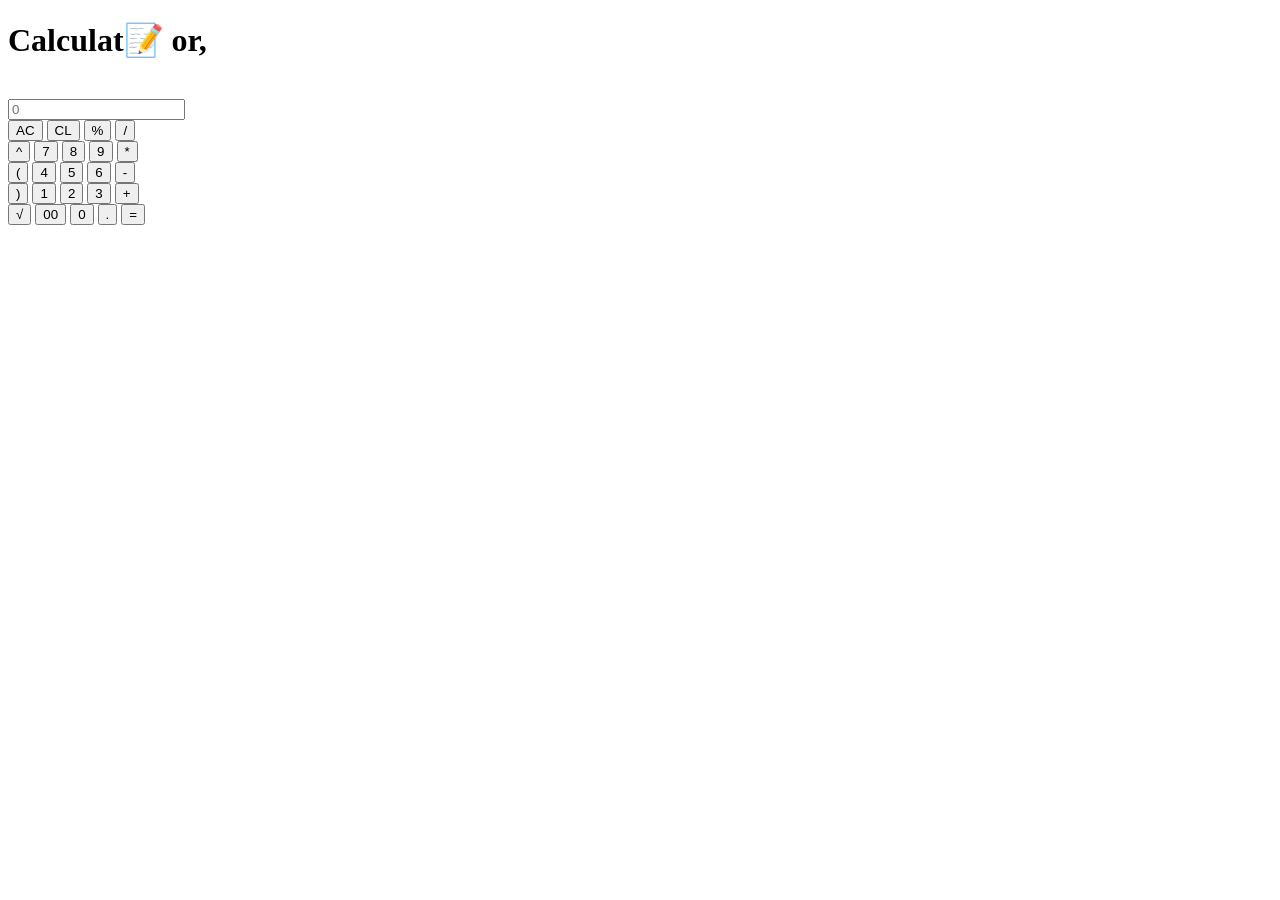
==== index.html @ e7951ebb "updated index.html" ====
<!DOCTYPE html>
<html lang="en">
  <head>
    <meta http-equiv="Content-Type" content="text/html; charset=utf-8" />
    <meta
      name="description"
      content="This is a beginner project using HTML,CSS and JavaScript. It is still under development."
    />
    <meta http-equiv="X-UA-Compatible" content="IE=edge" />
    <meta name="viewport" content="width=device-width, initial-scale=1" />
    <link rel="stylesheet" href="assets/calc.css" type="text/css" />
    <title>Calculator</title>
  </head>

  <body>
    <div>
      <h1>Calculat📝 or,</h1>
      <br />
    </div>

    <div class="calculator">
      <div id="displayScreen">
        <input type="text" placeholder="0" id="screen" />
      </div>
      <div>
        <button id="allclr">AC</button>
        <button id="clr">CL</button>

        <button class="a_op">%</button>
        <button class="a_op">/</button>
      </div>
      <div>
        <button id="power">^</button>
        <button>7</button>
        <button>8</button>
        <button>9</button>
        <button class="a_op">*</button>
      </div>
      <div>
        <button>(</button>
        <button>4</button>
        <button>5</button>
        <button>6</button>
        <button class="a_op">-</button>
      </div>
      <div>
        <button>)</button>
        <button>1</button>
        <button>2</button>
        <button>3</button>
        <button class="a_op">+</button>
      </div>
      <div>
        <button id="root">&radic;</button>
        <button>00</button>
        <button>0</button>
        <button>.</button>
        <button id="equalbtn">=</button>
      </div>
    </div>
    <!-- custom javascript -->
    <script src="assets/calc.js" type="text/javascript"></script>
  </body>
</html>
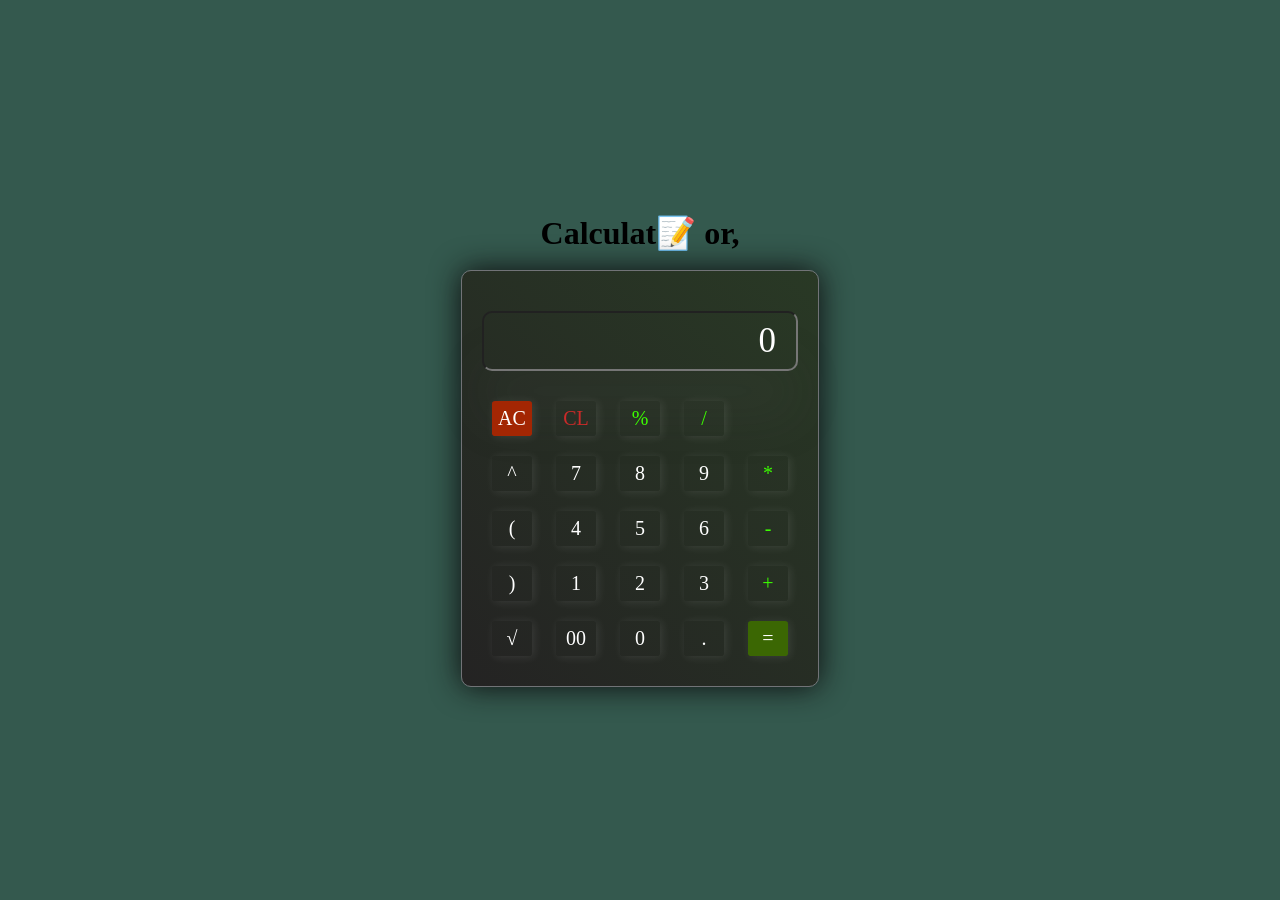
==== commit a308c2af: "updated" ====
--- a/index.html
+++ b/index.html
@@ -8,7 +8,7 @@
     />
     <meta http-equiv="X-UA-Compatible" content="IE=edge" />
     <meta name="viewport" content="width=device-width, initial-scale=1" />
-    <link rel="stylesheet" href="assets/calc.css" type="text/css" />
+    <link rel="stylesheet" href="assets/style.css" type="text/css" />
     <title>Calculator</title>
   </head>
 
@@ -59,6 +59,6 @@
       </div>
     </div>
     <!-- custom javascript -->
-    <script src="assets/calc.js" type="text/javascript"></script>
+    <script src="assets/main.js" type="text/javascript"></script>
   </body>
 </html>
--- a/assets/style.css
+++ b/assets/style.css
@@ -0,0 +1,81 @@
+* {
+  margin: 0;
+  box-sizing: border-box;
+  padding: 0;
+  font-family: "Times New Roman", Times, serif, sans-serif;
+}
+html {
+  scroll-behavior: smooth;
+}
+body {
+  background: #34594e;
+  display: flex;
+  flex-direction: column;
+  width: 100%;
+  height: 100vh;
+  justify-content: center;
+  align-items: center;
+}
+h1 {
+  text-align: center;
+}
+.calculator {
+  border: 1px solid #717377;
+  border-radius: 10px;
+  padding: 20px;
+  background: linear-gradient(45deg, #242323, #293925);
+  box-shadow: 0px 0px 30px rgb(13, 13, 14);
+}
+/* ---------------display---------------- */
+.calculator input {
+  width: 60px;
+  height: 60px;
+  padding: 20px;
+  border-radius: 10px;
+
+  background: transparent;
+  box-shadow: 0px 50px 50px rgba(84, 84, 84, 0.1);
+  font-size: 35px;
+  text-align: right;
+  cursor: pointer;
+}
+#displayScreen {
+  display: flex;
+  justify-content: flex-end;
+
+  margin: 20px 0;
+}
+#screen {
+  flex: 1;
+  color: #ffffff;
+}
+
+input::placeholder {
+  color: #ffffff;
+}
+/*---------------------- buttons------------------- */
+button {
+  border: none;
+  width: 40px;
+  height: 35px;
+  margin: 10px;
+  border-radius: 8%;
+  background: transparent;
+  font-size: 20px;
+  box-shadow: 2px 1px 10px rgba(255, 255, 255, 0.1);
+  cursor: pointer;
+  color: #fff;
+}
+
+#equalbtn {
+  background-color: rgb(59, 103, 3);
+}
+#allclr {
+  background-color: #a32603;
+}
+#clr {
+  color: #e32a2add;
+}
+.a_op {
+  color: #3cff00;
+}
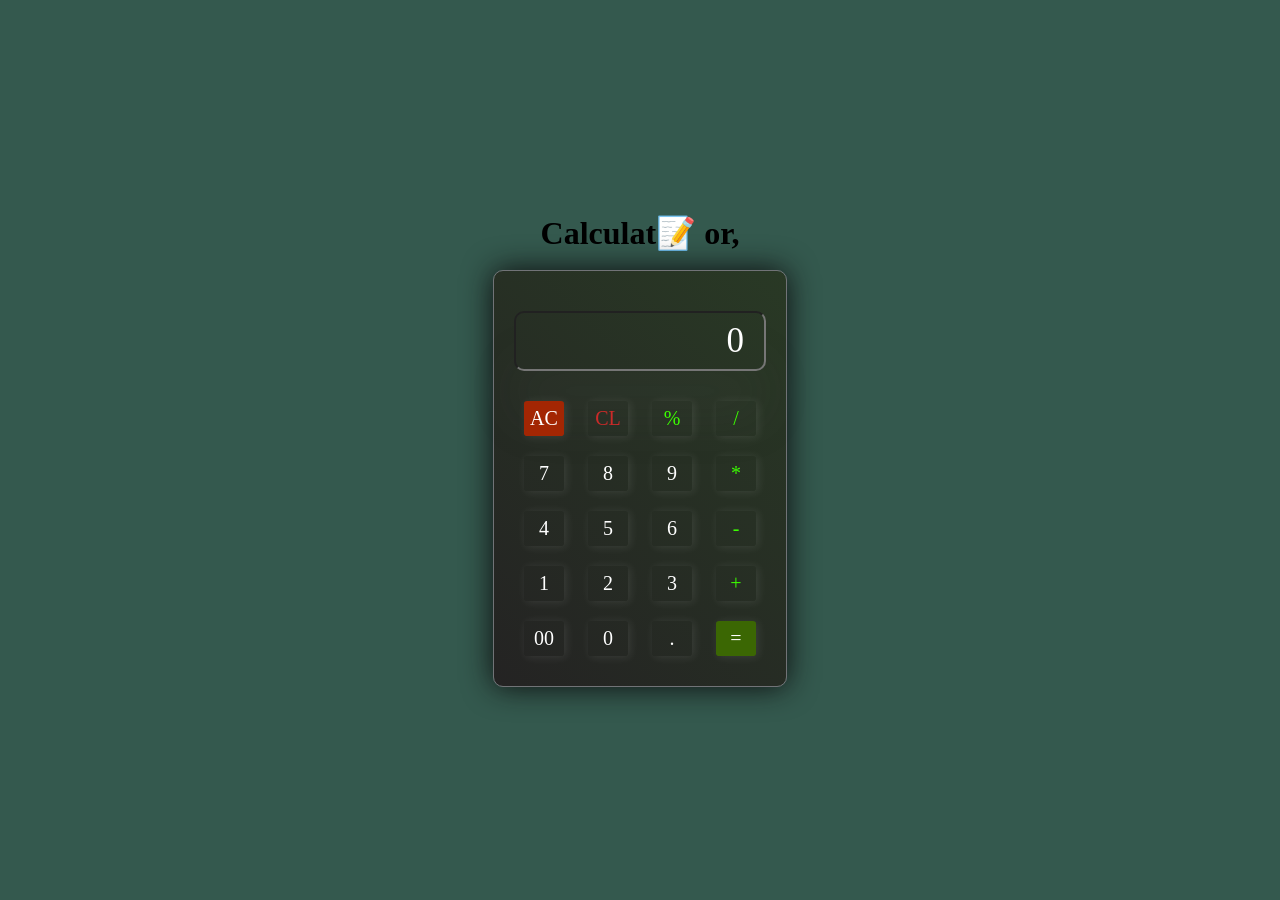
==== commit 13b84da5: "updated" ====
--- a/index.html
+++ b/index.html
@@ -25,33 +25,32 @@
       <div>
         <button id="allclr">AC</button>
         <button id="clr">CL</button>
-
         <button class="a_op">%</button>
         <button class="a_op">/</button>
       </div>
       <div>
-        <button id="power">^</button>
+<!--         <button id="power">^</button> -->
         <button>7</button>
         <button>8</button>
         <button>9</button>
         <button class="a_op">*</button>
       </div>
       <div>
-        <button>(</button>
+<!--         <button>(</button> -->
         <button>4</button>
         <button>5</button>
         <button>6</button>
         <button class="a_op">-</button>
       </div>
       <div>
-        <button>)</button>
+<!--         <button>)</button> -->
         <button>1</button>
         <button>2</button>
         <button>3</button>
         <button class="a_op">+</button>
       </div>
       <div>
-        <button id="root">&radic;</button>
+<!--         <button id="root">&radic;</button> -->
         <button>00</button>
         <button>0</button>
         <button>.</button>
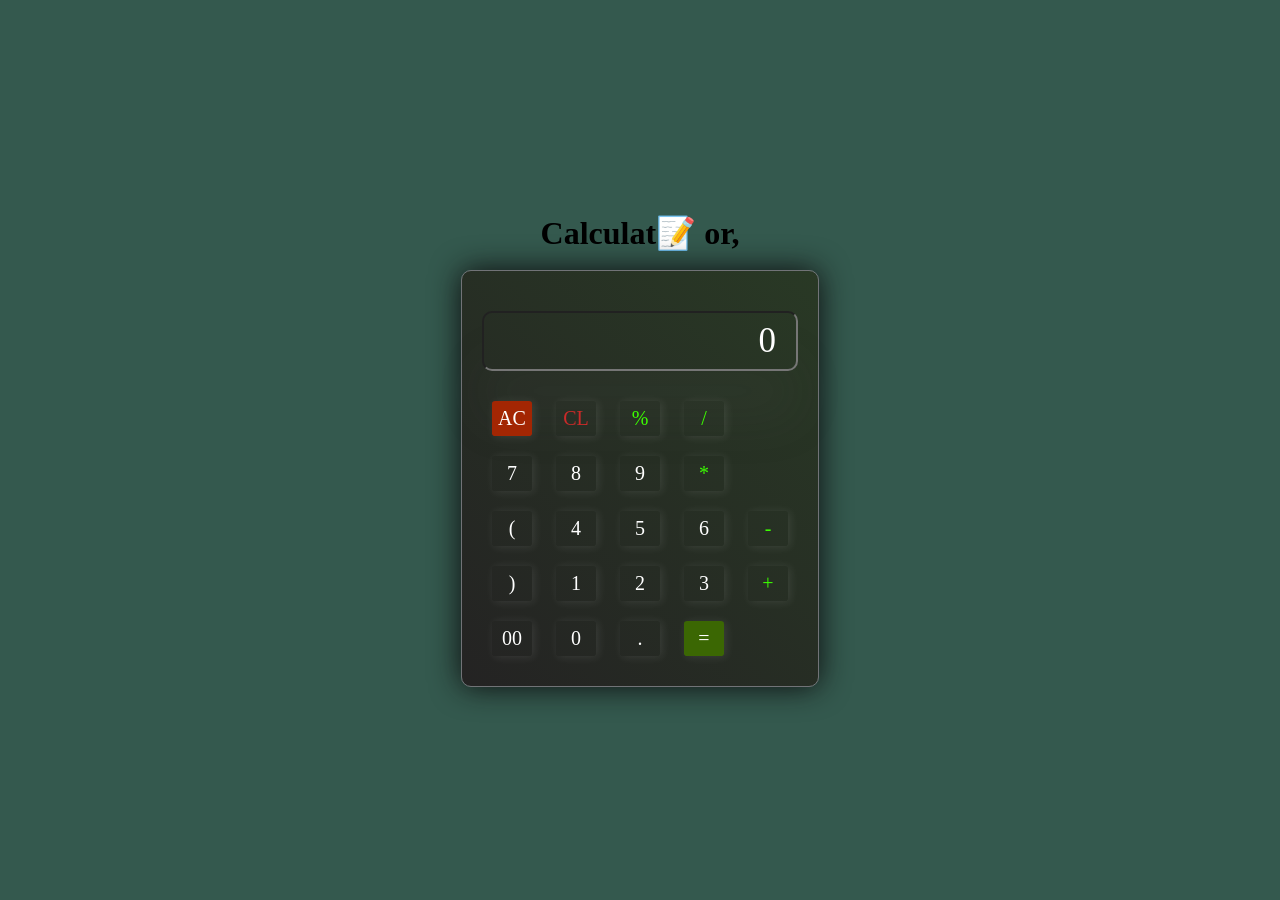
==== commit d867a886: "updated" ====
--- a/index.html
+++ b/index.html
@@ -29,28 +29,26 @@
         <button class="a_op">/</button>
       </div>
       <div>
-<!--         <button id="power">^</button> -->
         <button>7</button>
         <button>8</button>
         <button>9</button>
         <button class="a_op">*</button>
       </div>
       <div>
-<!--         <button>(</button> -->
+        <button>(</button>
         <button>4</button>
         <button>5</button>
         <button>6</button>
         <button class="a_op">-</button>
       </div>
       <div>
-<!--         <button>)</button> -->
+        <button>)</button>
         <button>1</button>
         <button>2</button>
         <button>3</button>
         <button class="a_op">+</button>
       </div>
       <div>
-<!--         <button id="root">&radic;</button> -->
         <button>00</button>
         <button>0</button>
         <button>.</button>
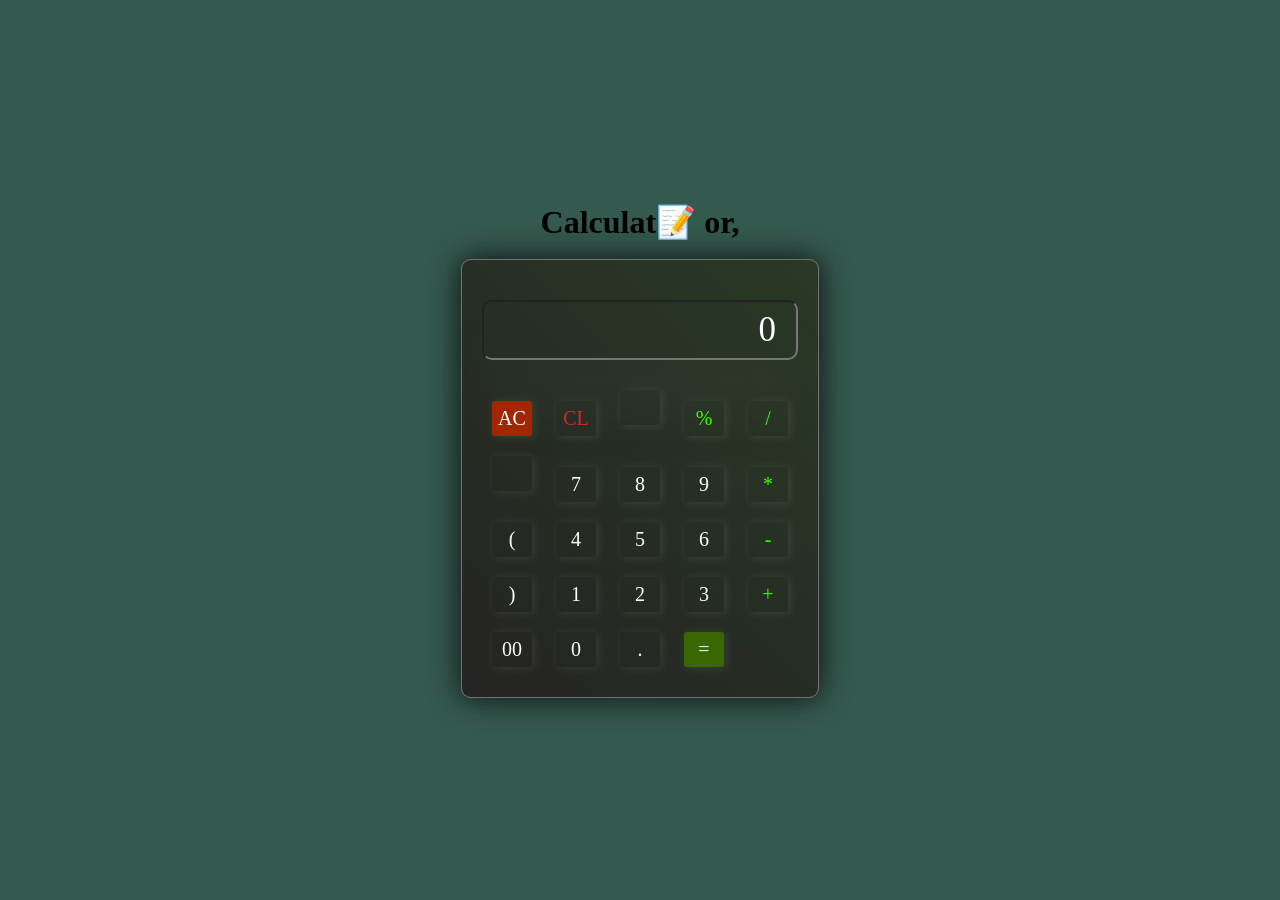
==== commit 359d78a6: "Update index.html" ====
--- a/index.html
+++ b/index.html
@@ -25,10 +25,12 @@
       <div>
         <button id="allclr">AC</button>
         <button id="clr">CL</button>
+        <button></button>
         <button class="a_op">%</button>
         <button class="a_op">/</button>
       </div>
       <div>
+        <button></button>
         <button>7</button>
         <button>8</button>
         <button>9</button>
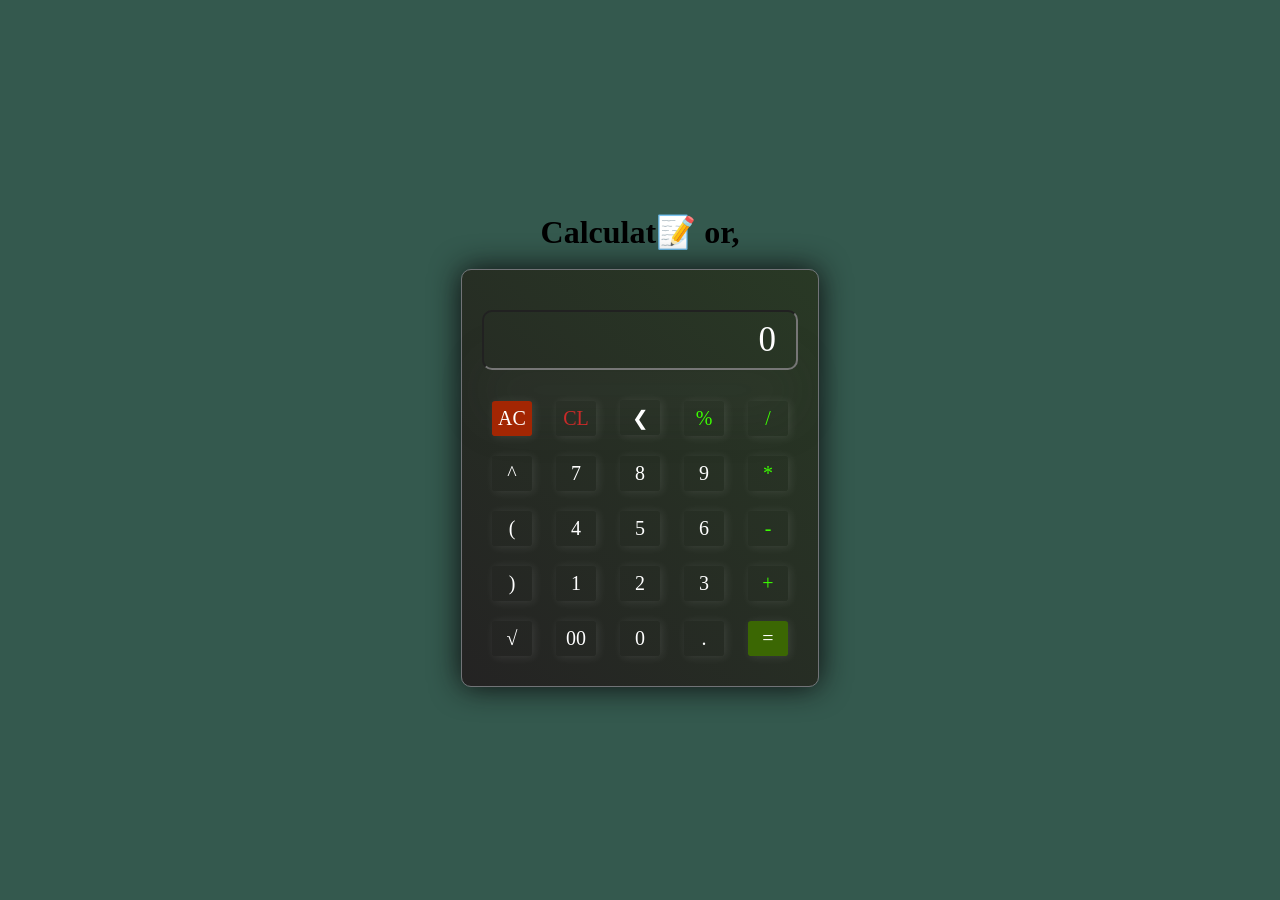
==== commit dd9e71e8: "Updated index.html" ====
--- a/index.html
+++ b/index.html
@@ -25,12 +25,12 @@
       <div>
         <button id="allclr">AC</button>
         <button id="clr">CL</button>
-        <button></button>
+        <button>&#10094;</button>
         <button class="a_op">%</button>
         <button class="a_op">/</button>
       </div>
       <div>
-        <button></button>
+        <button>^</button>
         <button>7</button>
         <button>8</button>
         <button>9</button>
@@ -51,6 +51,7 @@
         <button class="a_op">+</button>
       </div>
       <div>
+        <button>&radic;</button>
         <button>00</button>
         <button>0</button>
         <button>.</button>
